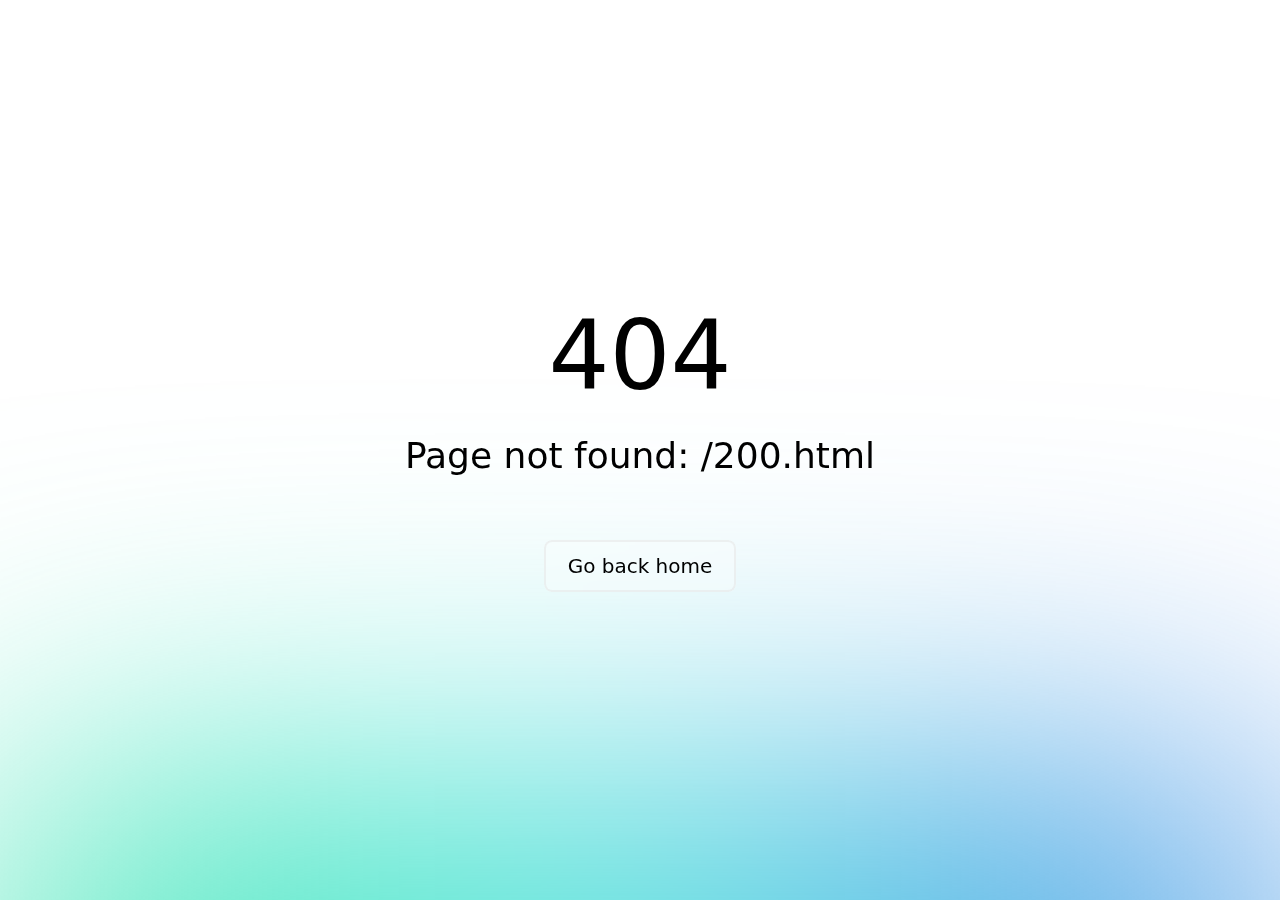
==== 200.html @ 9e971a08 "Add files via upload" ====
<!DOCTYPE html><html><head><meta charset="utf-8">
<meta name="viewport" content="width=device-width, initial-scale=1">
<link rel="stylesheet" href="/_nuxt/entry.zr6yV3J8.css" crossorigin>
<link rel="modulepreload" as="script" crossorigin href="/_nuxt/C0kp2FDt.js">
<link rel="prefetch" as="style" crossorigin href="/_nuxt/error-404.aNCZ2L4y.css">
<link rel="prefetch" as="script" crossorigin href="/_nuxt/LfgN6Mk1.js">
<link rel="prefetch" as="script" crossorigin href="/_nuxt/C45YoE97.js">
<link rel="prefetch" as="style" crossorigin href="/_nuxt/error-500.JESWioAZ.css">
<link rel="prefetch" as="script" crossorigin href="/_nuxt/N1cdxu_a.js">
<script type="module" src="/_nuxt/C0kp2FDt.js" crossorigin></script></head><body><div id="__nuxt"></div><div id="teleports"></div><script type="application/json" data-nuxt-data="nuxt-app" data-ssr="false" id="__NUXT_DATA__">[{"prerenderedAt":1,"serverRendered":2},1744503264223,false]</script>
<script>window.__NUXT__={};window.__NUXT__.config={public:{},app:{baseURL:"/",buildId:"1f7bdbce-10c9-4037-be16-bfab3133bca5",buildAssetsDir:"/_nuxt/",cdnURL:""}}</script></body></html>
---- _nuxt/entry.zr6yV3J8.css ----
*,::backdrop,:after,:before{--tw-border-spacing-x:0;--tw-border-spacing-y:0;--tw-translate-x:0;--tw-translate-y:0;--tw-rotate:0;--tw-skew-x:0;--tw-skew-y:0;--tw-scale-x:1;--tw-scale-y:1;--tw-pan-x: ;--tw-pan-y: ;--tw-pinch-zoom: ;--tw-scroll-snap-strictness:proximity;--tw-gradient-from-position: ;--tw-gradient-via-position: ;--tw-gradient-to-position: ;--tw-ordinal: ;--tw-slashed-zero: ;--tw-numeric-figure: ;--tw-numeric-spacing: ;--tw-numeric-fraction: ;--tw-ring-inset: ;--tw-ring-offset-width:0px;--tw-ring-offset-color:#fff;--tw-ring-color:#3b82f680;--tw-ring-offset-shadow:0 0 #0000;--tw-ring-shadow:0 0 #0000;--tw-shadow:0 0 #0000;--tw-shadow-colored:0 0 #0000;--tw-blur: ;--tw-brightness: ;--tw-contrast: ;--tw-grayscale: ;--tw-hue-rotate: ;--tw-invert: ;--tw-saturate: ;--tw-sepia: ;--tw-drop-shadow: ;--tw-backdrop-blur: ;--tw-backdrop-brightness: ;--tw-backdrop-contrast: ;--tw-backdrop-grayscale: ;--tw-backdrop-hue-rotate: ;--tw-backdrop-invert: ;--tw-backdrop-opacity: ;--tw-backdrop-saturate: ;--tw-backdrop-sepia: ;--tw-contain-size: ;--tw-contain-layout: ;--tw-contain-paint: ;--tw-contain-style: }/*! tailwindcss v3.4.17 | MIT License | https://tailwindcss.com*/*,:after,:before{border:0 solid #e5e7eb;box-sizing:border-box}:after,:before{--tw-content:""}:host,html{line-height:1.5;-webkit-text-size-adjust:100%;font-family:ui-sans-serif,system-ui,sans-serif,Apple Color Emoji,Segoe UI Emoji,Segoe UI Symbol,Noto Color Emoji;font-feature-settings:normal;font-variation-settings:normal;-moz-tab-size:4;tab-size:4;-webkit-tap-highlight-color:transparent}body{line-height:inherit;margin:0}hr{border-top-width:1px;color:inherit;height:0}abbr:where([title]){-webkit-text-decoration:underline dotted;text-decoration:underline dotted}h1,h2,h3,h4,h5,h6{font-size:inherit;font-weight:inherit}a{color:inherit;text-decoration:inherit}b,strong{font-weight:bolder}code,kbd,pre,samp{font-family:ui-monospace,SFMono-Regular,Menlo,Monaco,Consolas,Liberation Mono,Courier New,monospace;font-feature-settings:normal;font-size:1em;font-variation-settings:normal}small{font-size:80%}sub,sup{font-size:75%;line-height:0;position:relative;vertical-align:initial}sub{bottom:-.25em}sup{top:-.5em}table{border-collapse:collapse;border-color:inherit;text-indent:0}button,input,optgroup,select,textarea{color:inherit;font-family:inherit;font-feature-settings:inherit;font-size:100%;font-variation-settings:inherit;font-weight:inherit;letter-spacing:inherit;line-height:inherit;margin:0;padding:0}button,select{text-transform:none}button,input:where([type=button]),input:where([type=reset]),input:where([type=submit]){-webkit-appearance:button;background-color:initial;background-image:none}:-moz-focusring{outline:auto}:-moz-ui-invalid{box-shadow:none}progress{vertical-align:initial}::-webkit-inner-spin-button,::-webkit-outer-spin-button{height:auto}[type=search]{-webkit-appearance:textfield;outline-offset:-2px}::-webkit-search-decoration{-webkit-appearance:none}::-webkit-file-upload-button{-webkit-appearance:button;font:inherit}summary{display:list-item}blockquote,dd,dl,figure,h1,h2,h3,h4,h5,h6,hr,p,pre{margin:0}fieldset{margin:0}fieldset,legend{padding:0}menu,ol,ul{list-style:none;margin:0;padding:0}dialog{padding:0}textarea{resize:vertical}input::placeholder,textarea::placeholder{color:#9ca3af;opacity:1}[role=button],button{cursor:pointer}:disabled{cursor:default}audio,canvas,embed,iframe,img,object,svg,video{display:block;vertical-align:middle}img,video{height:auto;max-width:100%}[hidden]:where(:not([hidden=until-found])){display:none}.\!container{width:100%!important}.container{width:100%}@media (min-width:640px){.\!container{max-width:640px!important}.container{max-width:640px}}@media (min-width:768px){.\!container{max-width:768px!important}.container{max-width:768px}}@media (min-width:1024px){.\!container{max-width:1024px!important}.container{max-width:1024px}}@media (min-width:1280px){.\!container{max-width:1280px!important}.container{max-width:1280px}}@media (min-width:1536px){.\!container{max-width:1536px!important}.container{max-width:1536px}}.absolute{position:absolute}.relative{position:relative}.inset-0{top:0;right:0;bottom:0;left:0}.bottom-4{bottom:1rem}.left-0{left:0}.right-0{right:0}.mx-auto{margin-left:auto;margin-right:auto}.mb-1{margin-bottom:.25rem}.flex{display:flex}.grid{display:grid}.contents{display:contents}.aspect-video{aspect-ratio:16/9}.min-h-screen{min-height:100vh}.w-full{width:100%}.max-w-2xl{max-width:42rem}.grid-cols-1{grid-template-columns:repeat(1,minmax(0,1fr))}.flex-col{flex-direction:column}.flex-wrap{flex-wrap:wrap}.items-center{align-items:center}.justify-center{justify-content:center}.gap-1{gap:.25rem}.gap-4{gap:1rem}.gap-8{gap:2rem}.overflow-hidden{overflow:hidden}.whitespace-nowrap{white-space:nowrap}.whitespace-pre-wrap{white-space:pre-wrap}.break-words{overflow-wrap:break-word}.rounded{border-radius:.25rem}.border{border-width:1px}.bg-\[\#f3f4f6\]{--tw-bg-opacity:1;background-color:rgb(243 244 246/var(--tw-bg-opacity,1))}.bg-black{--tw-bg-opacity:1;background-color:rgb(0 0 0/var(--tw-bg-opacity,1))}.bg-blue-600{--tw-bg-opacity:1;background-color:rgb(37 99 235/var(--tw-bg-opacity,1))}.p-2{padding:.5rem}.p-6{padding:1.5rem}.px-4{padding-left:1rem;padding-right:1rem}.py-2{padding-bottom:.5rem;padding-top:.5rem}.pb-10{padding-bottom:2.5rem}.pb-5{padding-bottom:1.25rem}.pt-10{padding-top:2.5rem}.pt-2{padding-top:.5rem}.text-center{text-align:center}.text-3xl{font-size:1.875rem;line-height:2.25rem}.text-sm{font-size:.875rem;line-height:1.25rem}.text-xs{font-size:.75rem;line-height:1rem}.font-bold{font-weight:700}.leading-tight{line-height:1.25}.text-black{--tw-text-opacity:1;color:rgb(0 0 0/var(--tw-text-opacity,1))}.text-blue-600{--tw-text-opacity:1;color:rgb(37 99 235/var(--tw-text-opacity,1))}.text-gray-200{--tw-text-opacity:1;color:rgb(229 231 235/var(--tw-text-opacity,1))}.text-gray-500{--tw-text-opacity:1;color:rgb(107 114 128/var(--tw-text-opacity,1))}.text-gray-600{--tw-text-opacity:1;color:rgb(75 85 99/var(--tw-text-opacity,1))}.text-white{--tw-text-opacity:1;color:rgb(255 255 255/var(--tw-text-opacity,1))}.underline{text-decoration-line:underline}.shadow-lg{--tw-shadow:0 10px 15px -3px #0000001a,0 4px 6px -4px #0000001a;--tw-shadow-colored:0 10px 15px -3px var(--tw-shadow-color),0 4px 6px -4px var(--tw-shadow-color);box-shadow:var(--tw-ring-offset-shadow,0 0 #0000),var(--tw-ring-shadow,0 0 #0000),var(--tw-shadow)}.hover\:text-blue-600:hover{--tw-text-opacity:1;color:rgb(37 99 235/var(--tw-text-opacity,1))}.hover\:text-blue-800:hover{--tw-text-opacity:1;color:rgb(30 64 175/var(--tw-text-opacity,1))}.disabled\:opacity-50:disabled{opacity:.5}@media (min-width:768px){.md\:grid-cols-2{grid-template-columns:repeat(2,minmax(0,1fr))}}
---- _nuxt/error-404.aNCZ2L4y.css ----
.spotlight[data-v-3fc41134]{background:linear-gradient(45deg,#00dc82,#36e4da 50%,#0047e1);bottom:-30vh;filter:blur(20vh);height:40vh}.gradient-border[data-v-3fc41134]{-webkit-backdrop-filter:blur(10px);backdrop-filter:blur(10px);border-radius:.5rem;position:relative}@media (prefers-color-scheme:light){.gradient-border[data-v-3fc41134]{background-color:#ffffff4d}.gradient-border[data-v-3fc41134]:before{background:linear-gradient(90deg,#e2e2e2,#e2e2e2 25%,#00dc82,#36e4da 75%,#0047e1)}}@media (prefers-color-scheme:dark){.gradient-border[data-v-3fc41134]{background-color:#1414144d}.gradient-border[data-v-3fc41134]:before{background:linear-gradient(90deg,#303030,#303030 25%,#00dc82,#36e4da 75%,#0047e1)}}.gradient-border[data-v-3fc41134]:before{background-size:400% auto;border-radius:.5rem;bottom:0;content:"";left:0;-webkit-mask:linear-gradient(#fff 0 0) content-box,linear-gradient(#fff 0 0);mask:linear-gradient(#fff 0 0) content-box,linear-gradient(#fff 0 0);-webkit-mask-composite:xor;mask-composite:exclude;opacity:.5;padding:2px;position:absolute;right:0;top:0;transition:background-position .3s ease-in-out,opacity .2s ease-in-out;width:100%}.gradient-border[data-v-3fc41134]:hover:before{background-position:-50% 0;opacity:1}.fixed[data-v-3fc41134]{position:fixed}.left-0[data-v-3fc41134]{left:0}.right-0[data-v-3fc41134]{right:0}.z-10[data-v-3fc41134]{z-index:10}.z-20[data-v-3fc41134]{z-index:20}.grid[data-v-3fc41134]{display:grid}.mb-16[data-v-3fc41134]{margin-bottom:4rem}.mb-8[data-v-3fc41134]{margin-bottom:2rem}.max-w-520px[data-v-3fc41134]{max-width:520px}.min-h-screen[data-v-3fc41134]{min-height:100vh}.w-full[data-v-3fc41134]{width:100%}.flex[data-v-3fc41134]{display:flex}.cursor-pointer[data-v-3fc41134]{cursor:pointer}.place-content-center[data-v-3fc41134]{place-content:center}.items-center[data-v-3fc41134]{align-items:center}.justify-center[data-v-3fc41134]{justify-content:center}.overflow-hidden[data-v-3fc41134]{overflow:hidden}.bg-white[data-v-3fc41134]{--un-bg-opacity:1;background-color:rgb(255 255 255/var(--un-bg-opacity))}.px-4[data-v-3fc41134]{padding-left:1rem;padding-right:1rem}.px-8[data-v-3fc41134]{padding-left:2rem;padding-right:2rem}.py-2[data-v-3fc41134]{padding-bottom:.5rem;padding-top:.5rem}.text-center[data-v-3fc41134]{text-align:center}.text-8xl[data-v-3fc41134]{font-size:6rem;line-height:1}.text-xl[data-v-3fc41134]{font-size:1.25rem;line-height:1.75rem}.text-black[data-v-3fc41134]{--un-text-opacity:1;color:rgb(0 0 0/var(--un-text-opacity))}.font-light[data-v-3fc41134]{font-weight:300}.font-medium[data-v-3fc41134]{font-weight:500}.leading-tight[data-v-3fc41134]{line-height:1.25}.font-sans[data-v-3fc41134]{font-family:ui-sans-serif,system-ui,-apple-system,BlinkMacSystemFont,Segoe UI,Roboto,Helvetica Neue,Arial,Noto Sans,sans-serif,Apple Color Emoji,Segoe UI Emoji,Segoe UI Symbol,Noto Color Emoji}.antialiased[data-v-3fc41134]{-webkit-font-smoothing:antialiased;-moz-osx-font-smoothing:grayscale}@media (prefers-color-scheme:dark){.dark\:bg-black[data-v-3fc41134]{--un-bg-opacity:1;background-color:rgb(0 0 0/var(--un-bg-opacity))}.dark\:text-white[data-v-3fc41134]{--un-text-opacity:1;color:rgb(255 255 255/var(--un-text-opacity))}}@media (min-width:640px){.sm\:px-0[data-v-3fc41134]{padding-left:0;padding-right:0}.sm\:px-6[data-v-3fc41134]{padding-left:1.5rem;padding-right:1.5rem}.sm\:py-3[data-v-3fc41134]{padding-bottom:.75rem;padding-top:.75rem}.sm\:text-4xl[data-v-3fc41134]{font-size:2.25rem;line-height:2.5rem}.sm\:text-xl[data-v-3fc41134]{font-size:1.25rem;line-height:1.75rem}}
---- _nuxt/error-500.JESWioAZ.css ----
.spotlight[data-v-bfd09c70]{background:linear-gradient(45deg,#00dc82,#36e4da 50%,#0047e1);filter:blur(20vh)}.fixed[data-v-bfd09c70]{position:fixed}.-bottom-1\/2[data-v-bfd09c70]{bottom:-50%}.left-0[data-v-bfd09c70]{left:0}.right-0[data-v-bfd09c70]{right:0}.grid[data-v-bfd09c70]{display:grid}.mb-16[data-v-bfd09c70]{margin-bottom:4rem}.mb-8[data-v-bfd09c70]{margin-bottom:2rem}.h-1\/2[data-v-bfd09c70]{height:50%}.max-w-520px[data-v-bfd09c70]{max-width:520px}.min-h-screen[data-v-bfd09c70]{min-height:100vh}.place-content-center[data-v-bfd09c70]{place-content:center}.overflow-hidden[data-v-bfd09c70]{overflow:hidden}.bg-white[data-v-bfd09c70]{--un-bg-opacity:1;background-color:rgb(255 255 255/var(--un-bg-opacity))}.px-8[data-v-bfd09c70]{padding-left:2rem;padding-right:2rem}.text-center[data-v-bfd09c70]{text-align:center}.text-8xl[data-v-bfd09c70]{font-size:6rem;line-height:1}.text-xl[data-v-bfd09c70]{font-size:1.25rem;line-height:1.75rem}.text-black[data-v-bfd09c70]{--un-text-opacity:1;color:rgb(0 0 0/var(--un-text-opacity))}.font-light[data-v-bfd09c70]{font-weight:300}.font-medium[data-v-bfd09c70]{font-weight:500}.leading-tight[data-v-bfd09c70]{line-height:1.25}.font-sans[data-v-bfd09c70]{font-family:ui-sans-serif,system-ui,-apple-system,BlinkMacSystemFont,Segoe UI,Roboto,Helvetica Neue,Arial,Noto Sans,sans-serif,Apple Color Emoji,Segoe UI Emoji,Segoe UI Symbol,Noto Color Emoji}.antialiased[data-v-bfd09c70]{-webkit-font-smoothing:antialiased;-moz-osx-font-smoothing:grayscale}@media (prefers-color-scheme:dark){.dark\:bg-black[data-v-bfd09c70]{--un-bg-opacity:1;background-color:rgb(0 0 0/var(--un-bg-opacity))}.dark\:text-white[data-v-bfd09c70]{--un-text-opacity:1;color:rgb(255 255 255/var(--un-text-opacity))}}@media (min-width:640px){.sm\:px-0[data-v-bfd09c70]{padding-left:0;padding-right:0}.sm\:text-4xl[data-v-bfd09c70]{font-size:2.25rem;line-height:2.5rem}}
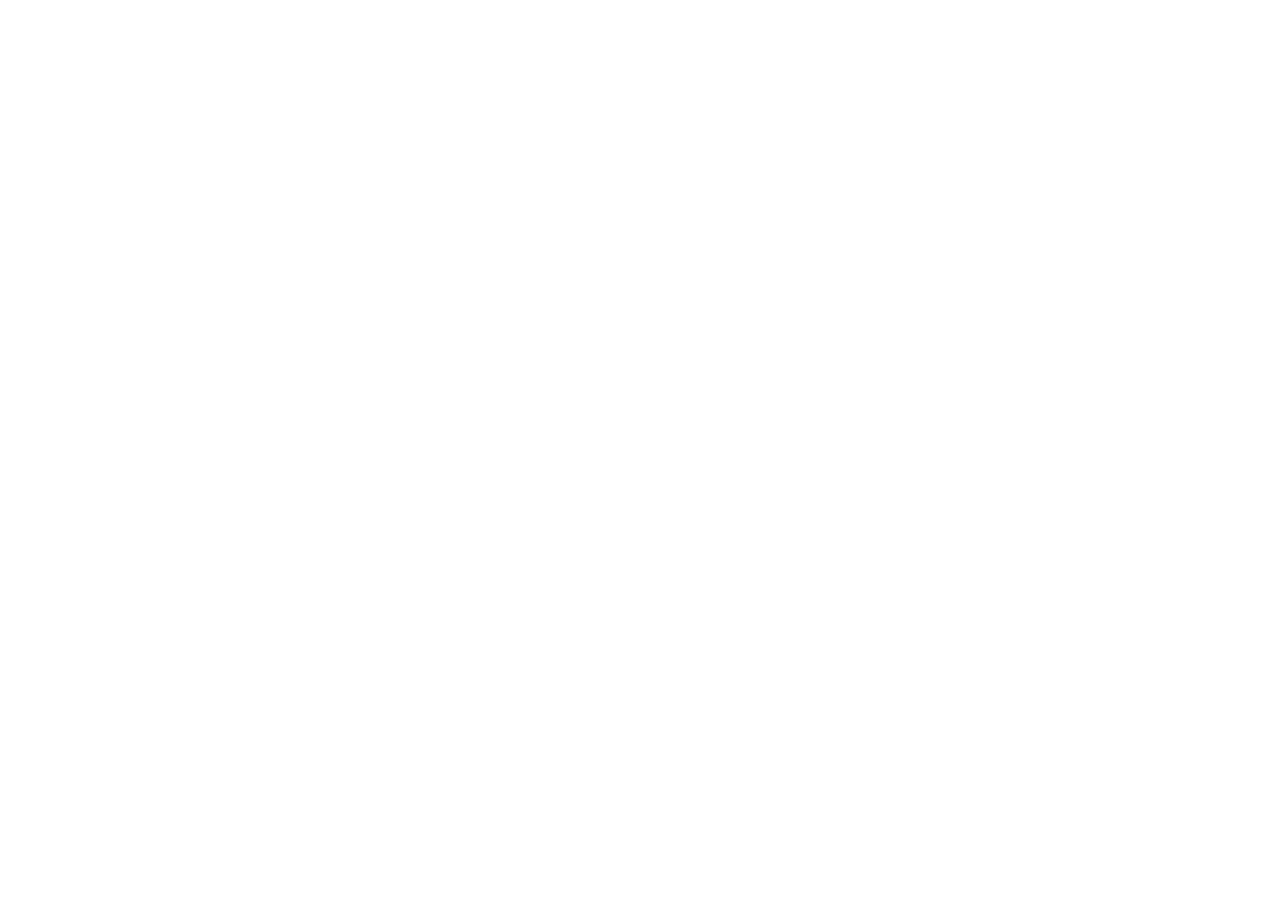
==== commit f6133bf2: "Add files via upload" ====
--- a/200.html
+++ b/200.html
@@ -1,11 +1,11 @@
 <!DOCTYPE html><html><head><meta charset="utf-8">
 <meta name="viewport" content="width=device-width, initial-scale=1">
-<link rel="stylesheet" href="/_nuxt/entry.zr6yV3J8.css" crossorigin>
-<link rel="modulepreload" as="script" crossorigin href="/_nuxt/C0kp2FDt.js">
-<link rel="prefetch" as="style" crossorigin href="/_nuxt/error-404.aNCZ2L4y.css">
-<link rel="prefetch" as="script" crossorigin href="/_nuxt/LfgN6Mk1.js">
-<link rel="prefetch" as="script" crossorigin href="/_nuxt/C45YoE97.js">
-<link rel="prefetch" as="style" crossorigin href="/_nuxt/error-500.JESWioAZ.css">
-<link rel="prefetch" as="script" crossorigin href="/_nuxt/N1cdxu_a.js">
-<script type="module" src="/_nuxt/C0kp2FDt.js" crossorigin></script></head><body><div id="__nuxt"></div><div id="teleports"></div><script type="application/json" data-nuxt-data="nuxt-app" data-ssr="false" id="__NUXT_DATA__">[{"prerenderedAt":1,"serverRendered":2},1744503264223,false]</script>
-<script>window.__NUXT__={};window.__NUXT__.config={public:{},app:{baseURL:"/",buildId:"1f7bdbce-10c9-4037-be16-bfab3133bca5",buildAssetsDir:"/_nuxt/",cdnURL:""}}</script></body></html>+<link rel="stylesheet" href="/ave-mujica-generator/_nuxt/entry.zr6yV3J8.css" crossorigin>
+<link rel="modulepreload" as="script" crossorigin href="/ave-mujica-generator/_nuxt/C0kp2FDt.js">
+<link rel="prefetch" as="style" crossorigin href="/ave-mujica-generator/_nuxt/error-404.aNCZ2L4y.css">
+<link rel="prefetch" as="script" crossorigin href="/ave-mujica-generator/_nuxt/LfgN6Mk1.js">
+<link rel="prefetch" as="script" crossorigin href="/ave-mujica-generator/_nuxt/C45YoE97.js">
+<link rel="prefetch" as="style" crossorigin href="/ave-mujica-generator/_nuxt/error-500.JESWioAZ.css">
+<link rel="prefetch" as="script" crossorigin href="/ave-mujica-generator/_nuxt/N1cdxu_a.js">
+<script type="module" src="/ave-mujica-generator/_nuxt/C0kp2FDt.js" crossorigin></script></head><body><div id="__nuxt"></div><div id="teleports"></div><script type="application/json" data-nuxt-data="nuxt-app" data-ssr="false" id="__NUXT_DATA__">[{"prerenderedAt":1,"serverRendered":2},1744503455492,false]</script>
+<script>window.__NUXT__={};window.__NUXT__.config={public:{},app:{baseURL:"/ave-mujica-generator/",buildId:"c7876dbb-58f7-4a89-983b-a206d4ff09a2",buildAssetsDir:"/_nuxt/",cdnURL:""}}</script></body></html>